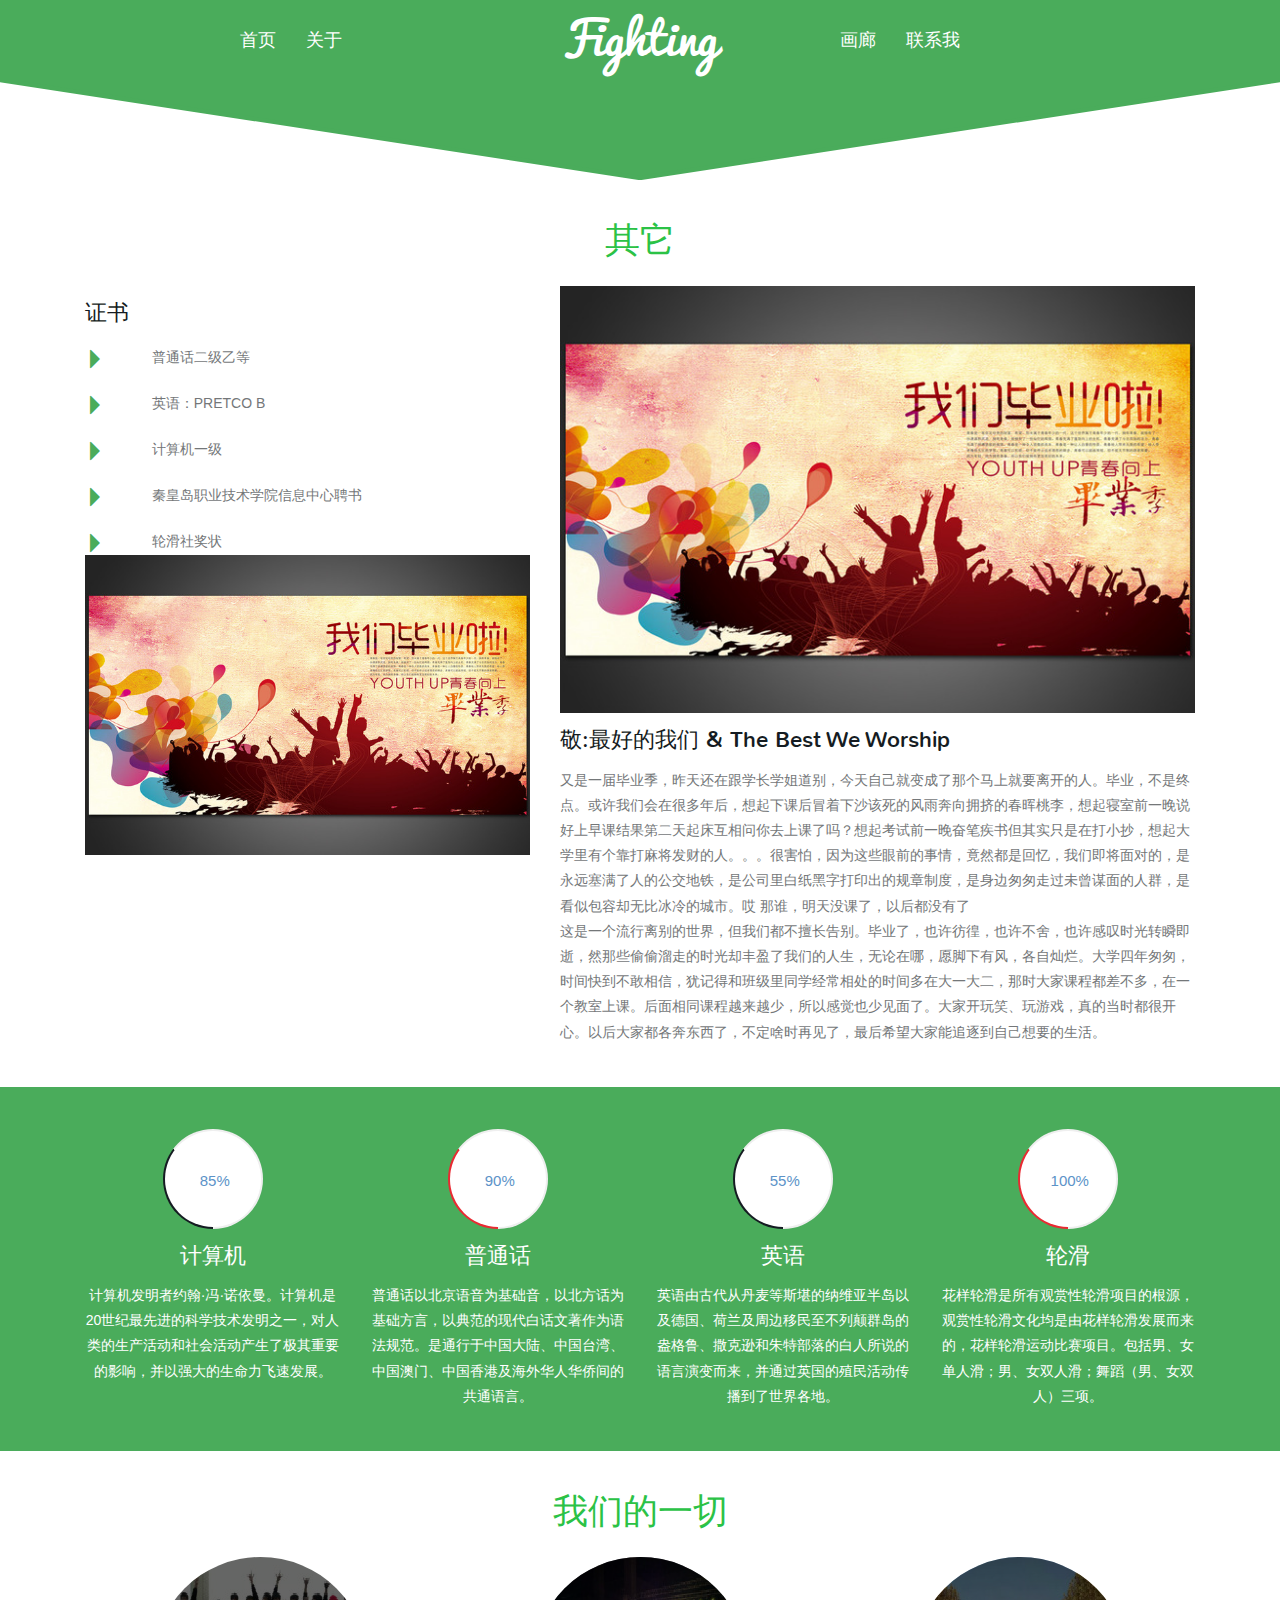
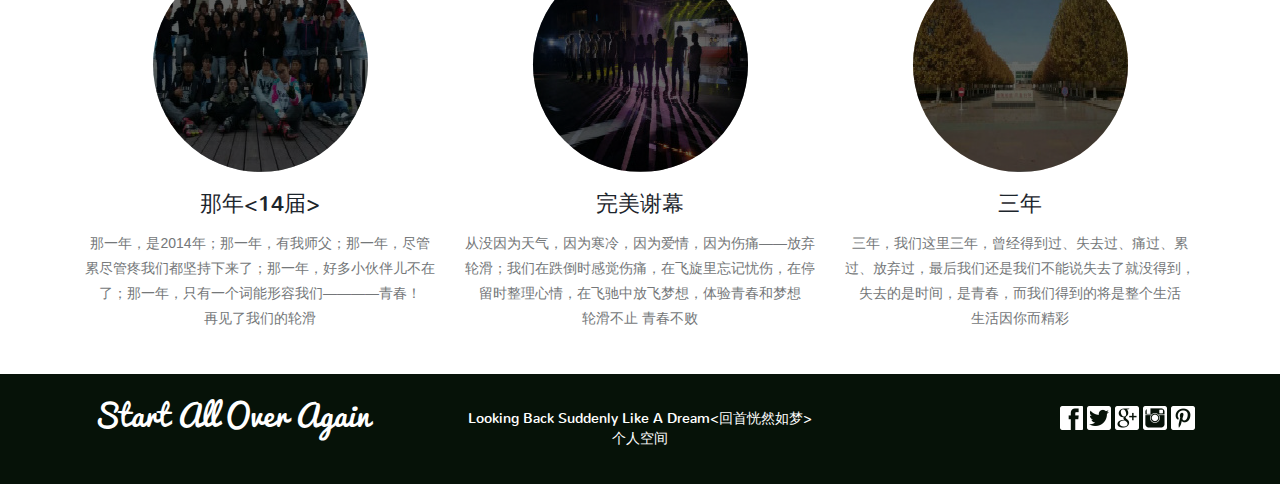
==== about.html @ f015c0ad "hi-here" ====
<doctype html!>
<html>
	<head>
		<title>Start All Over Again</title>
		<meta name="viewport" content="width=device-width, initial-scale=1">
		<meta http-equiv="Content-Type" content="text/html; charset=utf-8" />
		<meta name="keywords" content="Fat Burn Responsive web template, Bootstrap Web Templates, Flat Web Templates, Andriod Compatible web template, Smartphone Compatible web template, free webdesigns for Nokia, Samsung, LG, SonyErricsson, Motorola web design" />
		<script type="application/x-javascript"> addEventListener("load", function() {setTimeout(hideURLbar, 0); }, false); function hideURLbar(){ window.scrollTo(0,1); } </script>
		<meta charset utf="8">
		<!--fonts-->
		
        
		<!--fonts-->
		<!--link css-->
		<link rel="stylesheet" type="text/css" href="css/normalize.css" />
		<link rel="stylesheet" type="text/css" href="css/demo.css" />
		<!--bootstrap-->
			<link href="css/bootstrap.min.css" rel="stylesheet" type="text/css">
		<!--coustom css-->
			<link href="css/style.css" rel="stylesheet" type="text/css"/>
		<!--default-js-->
			<script src="js/jquery-2.1.4.min.js"></script>
		<!--bootstrap-js-->
			<script src="js/bootstrap.min.js"></script>
		<!--script-->
        <script src="js/jquery.circlechart.js"></script>
	</head>
    <body>
     <!--header-->
    <div class="header-nav">
        <section class="color ss-style-bigtriangle nav-top">
            <nav class="navbar navbar-default">
                  <div class="container">
                    <!-- Brand and toggle get grouped for better mobile display -->
                    <div class="navbar-header">
                      <button type="button" class="navbar-toggle collapsed" data-toggle="collapse" data-target="#bs-example-navbar-collapse-1" aria-expanded="false">
                        <span class="sr-only">Toggle navigation</span>
                        <span class="icon-bar"></span>
                        <span class="icon-bar"></span>
                        <span class="icon-bar"></span>
                      </button>
                        <div class="logo displ_stn">
                            <h1><a href="index.html">Fat burn</a></h1>
                        </div>
                    </div>
                    <!-- Collect the nav links, forms, and other content for toggling -->
                    <div class="collapse navbar-collapse" id="bs-example-navbar-collapse-1">
                    <ul class="nav navbar-nav float-nav nav-algn_r">
                        <li><a href="index.html" class="active">首页</a></li>
                        <li><a href="about.html">关于</a></li>
                    </ul>
                    <div class="logo float-nav nav-algn_c">
                       <h1><a href="index.html">Fighting</a></h1>
                    </div>
                    <ul class="nav navbar-nav navbar-right float-nav nav-algn_l">
                          <li><a href="gallery.html">画廊</a></li>
                          <li><a href="contact.html">联系我</a></li>
                    </ul>
                    <div class="clearfix"></div>
                    </div><!-- /.navbar-collapse -->
                    <div class="clearfix"></div>
                  </div><!-- /.container-fluid -->
                </nav>
            </section>
            <svg id="bigTriangleColor" xmlns="http://www.w3.org/2000/svg" version="1.1" width="100%" height="100" viewBox="0 0 100 102" preserveAspectRatio="none">
            <path d="M0 0 L50 100 L100 0 Z" />
            </svg>
        </div>
    <!--header nav-->
    <div class="about">
        <div class="container">
            <h3>其它</h3>
            <div class="about-grids">
                <div class="col-md-5 about-grid1">
                    <h4>证书</h4>
                    <div class="history">
                        <div class="pull-left hist-icon">
                        <span class="glyphicon glyphicon-triangle-right hist-icn" aria-hidden="true"></span>
                        </div>
                        <div class="pull-right hist-text">
                        <P>普通话二级乙等</P>
                        </div>
                        <div class="clearfix"></div>
                    </div>
                    <div class="history">
                        <div class="pull-left hist-icon">
                        <span class="glyphicon glyphicon-triangle-right hist-icn" aria-hidden="true"></span>
                        </div>
                        <div class="pull-right hist-text">
                        <P>英语：PRETCO  B</P>
                        </div>
                        <div class="clearfix"></div>
                    </div>
                    <div class="history">
                        <div class="pull-left hist-icon">
                        <span class="glyphicon glyphicon-triangle-right hist-icn" aria-hidden="true"></span>
                        </div>
                        <div class="pull-right hist-text">
                        <P>计算机一级</P>
                        </div>
                        <div class="clearfix"></div>
                    </div>
                    <div class="history">
                        <div class="pull-left hist-icon">
                        <span class="glyphicon glyphicon-triangle-right hist-icn" aria-hidden="true"></span>
                        </div>
                        <div class="pull-right hist-text">
                        <P>秦皇岛职业技术学院信息中心聘书</P>
                        </div>
                        <div class="clearfix"></div>
                    </div>
                    <div class="history">
                        <div class="pull-left hist-icon">
                        <span class="glyphicon glyphicon-triangle-right hist-icn" aria-hidden="true"></span>
                        </div>
                        <div class="pull-right hist-text">
                        <P>轮滑社奖状</P>
                        </div>
                        <div class="clearfix"></div>
                        
                    </div>
                  <div>
                        <img src="images/123.jpg" class="img-responsive" alt="/"></div>
                </div>

                <div class="col-md-7 about-grid">
                <img src="images/123.jpg" class="img-responsive" alt="/">
                    <h4>敬:最好的我们 & The Best We Worship</h4>
                    <p>又是一届毕业季，昨天还在跟学长学姐道别，今天自己就变成了那个马上就要离开的人。毕业，不是终点。或许我们会在很多年后，想起下课后冒着下沙该死的风雨奔向拥挤的春晖桃李，想起寝室前一晚说好上早课结果第二天起床互相问你去上课了吗？想起考试前一晚奋笔疾书但其实只是在打小抄，想起大学里有个靠打麻将发财的人。。。很害怕，因为这些眼前的事情，竟然都是回忆，我们即将面对的，是永远塞满了人的公交地铁，是公司里白纸黑字打印出的规章制度，是身边匆匆走过未曾谋面的人群，是看似包容却无比冰冷的城市。哎  那谁，明天没课了，以后都没有了</p>
                    <P>这是一个流行离别的世界，但我们都不擅长告别。毕业了，也许彷徨，也许不舍，也许感叹时光转瞬即逝，然那些偷偷溜走的时光却丰盈了我们的人生，无论在哪，愿脚下有风，各自灿烂。大学四年匆匆，时间快到不敢相信，犹记得和班级里同学经常相处的时间多在大一大二，那时大家课程都差不多，在一个教室上课。后面相同课程越来越少，所以感觉也少见面了。大家开玩笑、玩游戏，真的当时都很开心。以后大家都各奔东西了，不定啥时再见了，最后希望大家能追逐到自己想要的生活。</P>
                </div>
                <div class="clearfix"></div>
            </div>
        </div>    
    </div>
        <div class="about-circles">
            <div class="container">
                <div class="circles">
                    <div class="col-md-3 circle 1">
                        <div class="demo-3 re_pstn1" data-percent="85"></div>
                        <h4>计算机</h4>
                    <p>计算机发明者约翰·冯·诺依曼。计算机是20世纪最先进的科学技术发明之一，对人类的生产活动和社会活动产生了极其重要的影响，并以强大的生命力飞速发展。</p>
                    </div>
                    <div class="col-md-3 circle 2">
                        <div class="demo-4 re_pstn1" data-percent="90"></div>
                        <h4>普通话</h4>
                    <p>普通话以北京语音为基础音，以北方话为基础方言，以典范的现代白话文著作为语法规范。是通行于中国大陆、中国台湾、中国澳门、中国香港及海外华人华侨间的共通语言。</p>
                    </div>
                    <div class="col-md-3 circle 3">
                        <div class="demo-2 re_pstn1" data-percent="55"></div>
                        <h4>英语</h4>
                    <p>英语由古代从丹麦等斯堪的纳维亚半岛以及德国、荷兰及周边移民至不列颠群岛的盎格鲁、撒克逊和朱特部落的白人所说的语言演变而来，并通过英国的殖民活动传播到了世界各地。</p>
                    </div>
                    <div class="col-md-3 circle 4">
                        <div class="demo-1 re_pstn1" data-percent="100"></div>
                        <h4>轮滑</h4>
                    <p>花样轮滑是所有观赏性轮滑项目的根源，观赏性轮滑文化均是由花样轮滑发展而来的，花样轮滑运动比赛项目。包括男、女单人滑；男、女双人滑；舞蹈（男、女双人）三项。</p>
                    </div>
                    <div class="clearfix"></div>
                </div>
                    <script>
                    $('.demo-1').percentcircle({
                    animate : true,
                    diameter : 100,
                    guage: 3,
                    coverBg: '#fff',
                    bgColor: '#efefef',
                    fillColor: '#e92a32',
                    percentSize: '15px',
                    percentWeight: 'normal'
                    });
                    $('.demo-2').percentcircle({
                    animate : true,
                    diameter : 100,
                    guage: 3,
                    coverBg: '#fff',
                    bgColor: '#efefef',
                    fillColor: '#151c22',
                    percentSize: '15px',
                    percentWeight: 'normal'
                    });

                    $('.demo-3').percentcircle({
                    animate : true,
                    diameter : 100,
                    guage: 3,
                    coverBg: '#fff',
                    bgColor: '#efefef',
                    fillColor: '#151c22',
                    percentSize: '18px',
                    percentWeight: 'normal'
                    });
                    $('.demo-4').percentcircle({
                    animate : true,
                    diameter : 100,
                    guage: 3,
                    coverBg: '#fff',
                    bgColor: '#efefef',
                    fillColor: '#e92a32',
                    percentSize: '18px',
                    percentWeight: 'normal'
                    });		
                    </script><script type="text/javascript">

                    var _gaq = _gaq || [];
                    _gaq.push(['_setAccount', 'UA-36251023-1']);
                    _gaq.push(['_setDomainName', 'jqueryscript.net']);
                    _gaq.push(['_trackPageview']);

                    (function() {
                    var ga = document.createElement('script'); ga.type = 'text/javascript'; ga.async = true;
                    ga.src = ('https:' == document.location.protocol ? 'https://ssl' : 'http://www') + '.google-analytics.com/ga.js';
                    var s = document.getElementsByTagName('script')[0]; s.parentNode.insertBefore(ga, s);
                    })();
                    </script>
            </div>
        </div>
        <div class="ourteam">
            <div class="container">
                <h3>我们的一切</h3>
                <div class="team-grids">
                <div class="col-md-4 team-grid">
                    <div class="item pic1"></div>
                    <div class="team-text">
                    <h4>那年<14届></h4>
                    <p>那一年，是2014年；那一年，有我师父；那一年，尽管累尽管疼我们都坚持下来了；那一年，好多小伙伴儿不在了；那一年，只有一个词能形容我们————青春！<br>再见了我们的轮滑</p>
                    </div>
                </div>
                <div class="col-md-4 team-grid">
                    <div class="item pic2"></div>
                    <div class="team-text">
                    <h4>完美谢幕</h4>
                    <p>从没因为天气，因为寒冷，因为爱情，因为伤痛——放弃轮滑；我们在跌倒时感觉伤痛，在飞旋里忘记忧伤，在停留时整理心情，在飞驰中放飞梦想，体验青春和梦想<br> 轮滑不止  青春不败</p>
                    </div>
                </div>
                <div class="col-md-4 team-grid">
                    <div class="item pic3"></div>
                    <div class="team-text">
                    <h4>三年</h4>
                    <p>三年，我们这里三年，曾经得到过、失去过、痛过、累过、放弃过，最后我们还是我们不能说失去了就没得到，失去的是时间，是青春，而我们得到的将是整个生活<br>生活因你而精彩</p>
                    </div>
                </div>
                <div class="clearfix"></div>
            </div>
        </div>
    </div>
    <!--footer-->
        <div class="footer">
            <div class="container">
                <div class="col-md-4 ft logo">
                    <div class="logo fot">
                       <h1><a href="index.html" class="ft-log">Start All Over Again</a></h1>
                    </div>
                </div>
                <div class="col-md-4 ft cpyrt">
                    <p>Looking Back Suddenly Like A Dream<回首恍然如梦><a target="_blank" href="http://user.qzone.qq.com/760221895/infocenter?via=toolbar">个人空间</a></p>
                </div>
               
                <div class="col-md-4 ft soc">
                    <ul class="social">
                       <li><a href="https://www.uc123.com/" class="face"></a></li> 
                        <li><a href="http:
                        //www.sina.com.cn/" class="twit"></a></li>
                        <li><a href="https://www.baidu.com/" class="gplus"></a></li>
                        <li><a href="http://www.sohu.com/" class="inst"></a></li>
                        <li><a href="http://www.ifeng.com/" class="pint"></a></li> 
                    </ul>
                </div>
                <div class="clearfix"></div>
            </div>
        </div>
    </body>
</html>
---- css/style.css ----
h4, h5, h6,
h1, h2, h3 {margin: 0;}
ul, ol, li{margin: 0; padding: 0;}
p {margin: 0;padding: 0;}
body{
	margin:0;
	padding:0;
}
/*--fonts--*/
@font-face{
	font-family: 'Nunito';
	src:url(../fonts/Nunito/Nunito-Regular.ttf) format('truetype');
}
@font-face{
	font-family: 'Pacifico';
	src:url(../fonts/Pacifico/Pacifico.ttf) format('truetype');
}
/*--nav--set--*/
.float-nav{
    float: left;
    width: 33.333%;
    margin:0 auto;
}
.nav-algn_r{
    padding-left: 140px;
}
.nav-algn_c{
    text-align: center;
}
.navbar-default {
    background-color: #4AAC5B;
    border: none !important;
    border-radius: 0 !important;
    margin: 0;
}
.navbar-default .navbar-nav>li>a {
    color: #fff;
    font-family: 'Nunito';
    font-size: 18px;
    font-weight: 400;
    padding: 30px 15px;
}
.navbar-default .navbar-nav>li>a:hover{
    color: #061208;
    transition: 0.6s all;
}
.logo.displ_stn{
    display: none;
}
.logo {
    padding: 12px;
}
.logo h1 a{
    font-family: 'Pacifico', cursive;
    font-size: 45px;
    font-weight: 400;
    color: #fff;
}
.logo h1 a:hover {
    text-decoration: none;
}
/* General styles and layout */
body {
	margin:0;
    padding: 0;
}
section {
    position: relative;
    padding: 0;
    text-align: center;
}
section h2 {
	margin: 0;
	padding: 0;
	font-size: 2.8em;
	font-weight: 400;
}
section p {
	color: rgba(0,0,0,.3);
	font-size: 1.3em;
	line-height: 1.5;
}
/* Big Triangle */
svg#bigTriangleColor {
	pointer-events: none;
}

#bigTriangleColor path {
	fill: #4AAC5B;
	stroke: #4AAC5B;
	stroke-width: 2;
}
/* big triangle ends here */
.header-top{
    background: url(../images/index.jpg)0px 83px;
    background-size: cover;
    min-height: 730px;
}
.head-top-text {
    padding-top: 16em;

}
.head-top-text h2{
    font-family: 'Nunito';
    font-weight: 400;
    font-size: 35px;
    color: #2BC246;
    margin-bottom: 15px;
}
.head-top-text p{
    font-weight: 100;
    font-size: 18px;
    color: red;
    margin-bottom: 15px;
    line-height: 1.8em;
}
a.hd-more {
    background-color: #151C22;
    border: none !important;
    border-radius: 0 !important;
    color: #fff;
    text-transform: capitalize;
    font-family: 'Nunito';
    font-weight: 300;
    width: 10%;
}
a.hd-more:hover,a.hd-more:focus {
    background-color: #2BC246;
    color: #fff;
    transition: 0.5s all;
}
.our-trainers{
    padding: 3em 0;
    text-align: center;
}
.our-trainers h3{
    font-family: 'Nunito';
    font-weight: 700;
    font-size: 35px;
    color: #2BC246;
    margin-bottom: 25px;
    text-transform: capitalize;
}
.copyrights{
	text-indent:-9999px;
	height:0;
	line-height:0;
	font-size:0;
	overflow:hidden;
}
/*--imge-ffeccts--*/
.ch-item {
	width: 100%;
	height: 100%;
	border-radius: 50%;
	position: relative;
	cursor: default;
	box-shadow: 
		inset 0 0 0 16px rgba(21, 28, 34, 0.31), 0 1px 2px rgba(0,0,0,0.1);
		
	-webkit-transition: all 0.4s ease-in-out;
	-moz-transition: all 0.4s ease-in-out;
	-o-transition: all 0.4s ease-in-out;
	-ms-transition: all 0.4s ease-in-out;
	transition: all 0.4s ease-in-out;
    margin-bottom: 20px;
}

.ch-img-1 { 
    background-image: url(../images/s1.jpg);
  
    width: 220px;
    height: 220px;
    display: inline-block;
}

.ch-img-2 { 
	background-image: url(../images/s2.jpg);
    
    width: 220px;
    height: 220px;
    display: inline-block;
}

.ch-img-3 { 
	background-image: url(../images/s3.jpg);
    
    width: 220px;
    height: 220px;
    display: inline-block;
}

.ch-info {
	position: absolute;
	background: rgba(43, 194, 70, 0.53);
	width: inherit;

	height: inherit;
	border-radius: 50%;
	opacity: 0;
	
	-webkit-transition: all 0.4s ease-in-out;
	-moz-transition: all 0.4s ease-in-out;
	-o-transition: all 0.4s ease-in-out;
	-ms-transition: all 0.4s ease-in-out;
	transition: all 0.4s ease-in-out;
	
	-webkit-transform: scale(0);
	-moz-transform: scale(0);
	-o-transform: scale(0);
	-ms-transform: scale(0);
	transform: scale(0);
	
	-webkit-backface-visibility: hidden;
}
.ch-info h3 {
	color: #fff;
	text-transform: uppercase;
	letter-spacing: 2px;
	font-size: 22px;
	margin: 0 30px;
	padding: 45px 0 0 0;
	height: 140px;
	font-family: 'Open Sans', Arial, sans-serif;
	text-shadow: 
		0 0 1px #fff, 
		0 1px 2px rgba(0,0,0,0.3);
}
.ch-info p {
	color: #666;
	padding: 10px 5px;
background-color:#111;
	font-style: italic;
	margin: 0 30px;
	font-size: 12px;
	border-top: 1px solid rgba(255,255,255,0.5);
	opacity: 0;
	-webkit-transition: all 1s ease-in-out 0.4s;
	-moz-transition: all 1s ease-in-out 0.4s;
	-o-transition: all 1s ease-in-out 0.4s;
	-ms-transition: all 1s ease-in-out 0.4s;
	transition: all 1s ease-in-out 0.4s;
}
.ch-item:hover {
	box-shadow: 
		inset 0 0 0 1px rgba(255,255,255,0.1),
		0 1px 2px rgba(0,0,0,0.1);

}
.ch-item:hover .ch-info {
	-webkit-transform: scale(1);
	-moz-transform: scale(1);
	-o-transform: scale(1);
	-ms-transform: scale(1);
	transform: scale(1);
	opacity: 1;

}

.ch-item:hover .ch-info p {
	opacity: 1;
}
/*--img-effects-ends--*/
.trainer-grid-text h4 {
    font-family: 'Nunito';
    font-weight: 400;
    font-size: 22px;
    color: yellow;
    margin-bottom: 15px;
    text-transform: capitalize;
}
.trainer-grid-text p{
    font-weight: 100;
    font-size: 15px;
    color: blue;
     
    line-height: 1.8em;
    font-family: sans-serif;
}
/*--stats and info--*/
.stats-tabs {
    padding: 3em 0;
    background-color: rgba(39, 157, 60, 0.83);
    text-align: center;
}
.stats-tabs h3{
    font-family: 'Nunito';
    font-weight: 700;
    font-size: 35px;
    color: #fff;
    margin-bottom: 25px;
    text-transform: capitalize;
}
.stats h4 {
    font-family: 'Nunito';
    font-weight: 400;
    font-size: 22px;
    color: #fff;
    margin-bottom: 20px;
    text-transform: capitalize;
    text-align: left;
}
.border-text h5 {
    margin-bottom: 20px;
    color: #fff;
    text-align: left;
    font-family: sans-serif;
    font-size: 15px;
    font-weight: 100;
}
.progress.mr{
    margin-bottom: 8px !important;
}
.nav2>li.active>a, .nav2>li.active>a:focus, .nav2>li.active>a:hover {
    background-color: #fff;
    color: #303E4B !important;
}
.nav2>li a {
    font-family: 'Nunito';
    font-weight: 400;
    font-size: 20px;
    color: #fff;
    text-transform: capitalize;
    text-align: left;
    border: 0 !important;
    border-radius: 2px;
    padding: 5px 7px;
}
.nav2>li a:hover {
    border-color: none !important;
    background: #fff;
    color: #303E4B;
}
div.re-pad2 {
    background-color: #fff;
    padding: 35px 20px;
}
.re-xt {
    text-align: left;
}
.re-xt h4{
    font-family: 'Nunito';
    font-weight: 400;
    font-size: 18px;
    color: #2bc246;
    text-transform: capitalize;
    margin-bottom: 15px;
}
.re-xt p{
    font-weight: 100;
    font-size: 15px;
    color: #747779;

    font-family: sans-serif;
    line-height: 1.8em;
}
/*--nutrition--*/
.nutrition {
    padding: 3em 0;
    text-align: center;
}
.nutrition h3{
    font-family: 'Nunito';
    font-weight: 700;
    font-size: 35px;
    color: #2BC246;
    margin-bottom: 25px;
    text-transform: capitalize;
}
.nutrn-text {
    width: 90%;
}
.nutrn-icn{
    width: 10%;
}
.nutrn-grid {
    border: 2px solid #4AAC5B;
    padding: 12px !important;
    margin: 0px 9px 0px;
    float: left;
    width: 31.333% !important;
    text-align: left;
}
.nutrn-text h4 {
    font-family: 'Nunito';
    font-weight: 400;
    font-size: 22px;
    color: #151c22;
    margin-bottom: 15px;
    text-transform: capitalize;
}
.nutrn-text p{
    font-weight: 100;
    font-size: 15px;
    color: #747779;
    line-height: 1.8em;
    font-family: sans-serif;
}
.nutrn-icn {
    text-align: center;
    padding: 2em 0;
}
.nutrn-icon {
    font-size: 35px;
    color: #4AAC5B;
}
/*--footer--*/
.footer{
    background: #061208;
    padding: 0em 0;
}
a.ft-log,a.ft-log:hover {
    font-size: 30px !important;
    text-decoration: none !important;
}
.cpyrt{
    text-align: center;
}
.cpyrt p {
    color: #fff;
    font-family: 'Nunito';
    font-weight: 100;
    font-size: 16px;
}
.cpyrt p,.cpyrt p a{
    color: #fff;
    font-family: 'Nunito';
    font-weight: 300;
    font-size: 14px;
    padding: 35px 0px;
}
.cpyrt p a:hover{
    color: #2bc246;
    text-decoration: none;
}
ul.social{
    list-style-type: none;
    margin: 0;
    padding: 32px 0px 0px;
    text-align: right;
}
ul.social li{
    margin: 0;
    padding: 0;
    display: inline;
}
ul.social li a{
    background: url(../images/soc.png);
    width: 24px;
    height: 24px;
    display: inline-block;
}
ul.social li a.face{
    background-position: 0px 0px;
}
ul.social li a.face:hover{
    background-position: 0px 24px;
}
ul.social li a.twit{
    background-position: -26px 0px;
}
ul.social li a.twit:hover{
    background-position: -26px 24px;
}
ul.social li a.gplus{
    background-position: -51px 0px;
}
ul.social li a.gplus:hover{
    background-position: -51px 24px;
}
ul.social li a.inst{
    background-position: -76px 0px;
}
ul.social li a.inst:hover{
    background-position: -76px 24px;
}
ul.social li a.pint{
    background-position: -101px 0px;
}
ul.social li a.pint:hover{
    background-position: -101px 24px;
}
/*--about--*/
.about{
    text-align: center;
    padding: 3em 0em;
}
.about h3 {
    font-family: 'Nunito';
    font-weight: 700;
    font-size: 35px;
    color: #2BC246;
    margin-bottom: 25px;
    text-transform: capitalize;
}
.about-grid,.about-grid1{
    text-align: left;
}
.about-grid h4,.about-grid1 h4 {
    font-family: 'Nunito';
    font-weight: 400;
    font-size: 22px;
    color: #151c22;
    margin: 15px 0px;
    text-transform: capitalize;
}
.about-grid1 h4 {
    margin-bottom: 0 !important;
}
.about-grid p,.about-grid1 p{
    font-weight: 100;
    font-size: 14px;
    color: #747779;
    line-height: 1.8em;
    font-family: sans-serif;
    text-transform: capitalize;
}
.hist-text {
    width: 85%;
}
.hist-icon {
    width: 15%;
}
.history {
    margin-top: 20px;
}
.hist-icn {
    font-size: 20px;
    padding: 3px 0;
    color: #4AAC5B;
}
/*--circes--*/
.about-circles {
    padding: 3em 0;
    background-color: #4AAC5B;
    text-align: center;
}
.re_pstn1 {
    width: 39%;
    text-align: center;
    margin: 0 auto;
}
.circle h4 {
    font-family: 'Nunito';
    font-weight: 400;
    font-size: 22px;
    color: #fff;
    margin: 15px 0px;
    text-transform: capitalize;
}
.circle p{
    font-weight: 100;
    font-size: 14px;
    color: #fff;
    line-height: 1.8em;
    font-family: sans-serif;
    text-transform: capitalize;
}
.ourteam {
    padding: 3em 0;
    text-align: center;
}
.ourteam h3{
    font-family: 'Nunito';
    font-weight: 700;
    font-size: 35px;
    color: #2BC246;
    margin-bottom: 25px;
    text-transform: capitalize;
}
/*--image effects--*/
.item{
	float: none;
	width: 215px;
	height: 215px;
	margin: 0 auto;
	margin-bottom: 20px;
	background-size: cover;
	background: #1c252c;
	border-radius: 50%;
	cursor: pointer;
	box-shadow: inset 0 0 1px 230px rgba(0,0,0,0.6), inset 0 0 0 0px #1c252c;
	transition: all 0.5s ease-in;
	transition: box-shadow 400ms ease-in-out;
	/* Safari/Chrome, other WebKit */
	-webkit-border-radius: 50%;
	-webkit-box-shadow: inset 0 0 1px 230px rgba(0,0,0,0.6), inset 0 0 0 0px #1c252c;
	-webkit-transition: box-shadow 400ms ease-in-out;
 /* Firefox, other Gecko */
	-moz-border-radius: 50%;
	-moz-box-shadow: inset 0 0 1px 230px rgba(0,0,0,0.6), inset 0 0 0 0px #1c252c;
	-moz-transition: box-shadow 400ms ease-in-out;
	 /* Opera/IE 8+ */
	-o-transition: box-shadow 400ms ease-in-out;
	-ms-transition: box-shadow 400ms ease-in-out;

}
.item:hover  {
    opacity: 1;
    -webkit-transition: all 0.5s ease-in;
    -moz-transition: all 0.5s ease-in;
    -o-transition: all 0.5s ease-in;
    transition: all 0.5s ease-in;
    box-shadow: inset 0 0 0 0 rgba(0,0,0,0.6), inset 0 0 0 0px #1c252c, 0 0 10px rgba(0,0,0,0.3);
}
.pic1{
	background: url('../images/p11.jpg') no-repeat;
}
.pic2{
	background: url('../images/p22.jpg') no-repeat;
}
.pic3{
	background: url('../images/p33.jpg') no-repeat;
}
.team-grid{
    text-align: center;
}
.team-text h4{
    font-family: 'Nunito';
    font-weight: 400;
    font-size: 22px;
    color: #1c252c;
    margin: 15px 0px;
    text-transform: capitalize; 
}
.team-text p{
    font-weight: 100;
    font-size: 14px;
    color: #747779;
    line-height: 1.8em;
    font-family: sans-serif;
    text-transform: capitalize;
}
/*--galery--*/
.gallery {
    padding: 3em 0 4em;
    text-align: center;
}
.gallery h3{
    font-family: 'Nunito';
    font-weight: 700;
    font-size: 35px;
    color: #2BC246;
    margin-bottom: 9px !important;
    text-transform: capitalize;font-family: 'Nunito';
    font-weight: 700;
    font-size: 35px;
    color: #2BC246;
    margin-bottom: 25px;
    text-transform: capitalize;
}
.work-grid{
    position: relative;
    padding: 0 !important;
    margin: 11px 0px 0px 11px;
    width: 32.333333%;
}
.work-grid img.img-responsive{
    width: 100%;
}
.rotate{
    background: rgba(74, 172, 91, 0.72);
    position: absolute;
    top: 0%;
    width: 100%;
    padding: 114px 0;
    text-align: center;
    display: none;
}
.gl-icn {
    font-size: 35px;
    color: #fff;
}
.gl-icn:hover{
    transform: rotateY(360deg);
    -webkit-transform: rotateY(360deg);
    -moz-transform: rotateY(360deg);
    -o-transform: rotateY(360deg);
    -webkit-transition: 0.8s;
    -moz-transition: 0.8s;
    -o-transition: 0.8s;
    transition: 0.8s;
}
.work-grid:hover .rotate{
    display: block;
}
.nivo-lightbox-image img {
    margin-top: 120px;
}
.nivo-lightbox-theme-default .nivo-lightbox-image img {
    background: transparent !importatn;
    -webkit-box-shadow: 0 !important;
    -moz-box-shadow: 0 !important;
    box-shadow: 0 !important;
    border: 0 !important;
}
/*--contact--*/
.contact{
    padding: 3em 0em 4em;
    text-align: center;
}
.contact h3{
    font-family: 'Nunito';
    font-weight: 700;
    font-size: 35px;
    color: #2BC246;
    margin-bottom: 25px;
    text-transform: capitalize;
}
.map iframe{
    width: 100%;
    height: 300px;
    margin-bottom: 20px;
    border: none;
}
input.textbox{
    border: none;
    border:2px solid #4aac5b;
    margin-top: 20px;
    width: 100%;
    padding: 15px;
    outline: none;
    font-weight: 100;
    font-family: sans-serif;
    color: #747779;
}
div textarea{  
   border: none;
    border:2px solid #4aac5b;
    margin-top: 20px;
    width: 100%;
    padding: 15px;
    font-weight: 100;
    font-family: sans-serif;
    color: #747779;
    resize: none;
    height: 200px;
    outline: none;
}
.cont-btn {
    background-color: #4AAC5B !important;
    border: none;
    border-radius: 0 !important;
    margin-top: 20px;
    color: #fff !important;
    outline: none !important;
    width: 15%;
}
.cont-btn:hover{
    background: #2bc246 !important;
    transition: 0.5s all;
}
.our-trainers h3,.stats-tabs h3,.nutrition h3,.about h3,.ourteam h3,.gallery h3,.contact h3{
    font-weight: 400;
}
/*--responsive-starts-here--*/
@media screen and (max-width:1024px){
    .nav-algn_r {
        padding-left: 140px;
    }
    .head-top-text h2 {
        font-weight: 400;
        font-size: 30px;
    }
    .nutrn-grid {
        margin: 0px 9px 0px;
    }
    .work-grid {
        width: 31.333333%;
    }
    .rotate {
        padding: 87.5px 0;
    }

    
}
@media screen and (max-width:768px){
    .header-top {
        background: url(../images/index.jpg)0px 82px;
        background-size: cover;
        min-height: 500px;
    }
    .nav-algn_r {
        padding-left: 67px;
    }
    .ft {
        padding: 0 !important;
        width: 33.333%;
        float: left;
    }
    .ft.logo{
        margin-top: 5px;
    }
    .trainer-grid-text {
        width: 33.3333%;
        float: left;
    }
    .tabs {
        margin-top: 20px;
    }
    .nutrn-grid {
        margin: 0px 7px 0px;
        padding-right: 31px !important;
    }
    .head-top-text {
        padding-top: 6em;
    }
    .head-top-text p {
        font-size: 17px;
    }
    .hist-icon {
        padding-left: 50px;
    }
    .about-grid1 {
        margin-bottom: 35px;
    }
    .about-grid{
       text-align: center; 
    }
    .about-grid img.img-responsive {
        margin: 0px 95px !important;
    }
    .circle {
        width: 25%;
        float: left;
    }
    .re_pstn1 {
        width: 67%;
    }
    .team-grid {
        width: 33.333%;
        float: left;
    }
    .work-grid {
        width: 31.333333%;
        float: left;    
    }
    .rotate {
        padding: 63px 0;
    }
}
@media screen and (max-width:640px){
    .nav-algn_c {
        text-align: center;
        display: none;
        width: 0%;
    }
    .float-nav {
        float: none !important;
        width: 100%;
        margin: 0 auto;
    }
    .nav-algn_r {
        padding-left: 0px;
    }
    .header-top {
        background: url(../images/index.jpg)0px 64px;
        background-size: cover;
        min-height: 415px;
        position: relative;
    }
    .header-nav {
        position: absolute;
        right: 0%;
        width: 100%;
        z-index: 9;
    }
    .navbar-default .navbar-nav>li>a {
        padding: 15px 15px;
    }
    .logo.displ_stn{
        display: block;
        text-align: left;
    }
    .logo.displ_stn h1 a{
        font-size: 35px;
    }
    .head-top-text {
        padding-top: 12em;
    }
    .navbar-default .navbar-toggle {
        border: none !important;
    }
    .navbar-default .navbar-toggle .icon-bar {
        background-color: #FFFDFD;
    }
    .navbar-default .navbar-toggle:focus, .navbar-default .navbar-toggle:hover {
        background-color: rgba(221, 221, 221, 0);
    }
    .our-trainers h3, .stats-tabs h3, .nutrition h3, .about h3, .ourteam h3, .gallery h3, .contact h3, .head-top-text h2 {
        font-size: 30px;
    }
    .trainer-grid-text {
        width: 100%;
        float: none;
    }
    .head-top-text p {
        font-size: 15px;
    }
    .trainer-grid-text:nth-child(2),.trainer-grid-text:nth-child(3) {
        margin-top: 20px;
    }
    .tabs {
        margin-top: 35px;
    }
    .nutrn-grid {
        margin: 0px 9px 0px;
        padding-right: 15px !important;
        width: 47% !important;
    }
    .nutrn-grid:nth-child(3) {
        margin: 22px 160px;
    }
    .about {
        padding: 12em 0em 3em;
    }
    .about-grid img.img-responsive {
        margin: 0px 31px !important;
    }
    .team-grid {
        width: 49%;
        float: left;
    }
    .team-grid:nth-child(3){
        margin: 0 148px;
        margin-top: 20px;
    }
    .gl-icn {
        font-size: 25px;
        color: #fff;
    }
    .rotate {
        padding: 54px 0;
    }
    .gallery {
        padding: 12em 0 4em;
        text-align: center;
    }
    .contact {
        padding: 12em 0em 4em;
    }
}
@media screen and (max-width:480px){
    .header-top {
        min-height: 344px;
    }
    .head-top-text {
        padding-top: 12em;
    }
    .head-top-text h2 {
        font-size: 25px;
    }
    .head-top-text p {
        font-size: 12px;
    }
    a.hd-more {
        width: 14%;
        font-size: 12px;
    }
    .trainer-grid-text h4 {
        font-size: 20px;
    }
    .trainer-grid-text p {
        font-weight: 100;
        font-size: 14px;
    }
    .nutrn-grid {
        width: 46% !important;
        padding-right: 25px !important; 
    }
    .nutrn-grid:nth-child(3) {
        margin: 22px 130px;
    }
    .hist-icon {
        padding-left: 23px;
    }
    .about-grid img.img-responsive {
        margin: 0px 0px !important;
    }
    .circle {
        width: 50%;
        float: left;
    }
    .re_pstn1 {
        width: 53%;
    }
    .circle:nth-child(3), .circle:nth-child(4){
        margin-top: 20px;
    }
    .item {
        width: 185px;
        height: 185px;
    }
    .team-grid:nth-child(3) {
        margin: 0 107px;
    }
    .about-grid1 {
        padding: 0;
    }
    .work-grid {
        width: 47%;
        float: left;
    }
    .rotate {
        padding: 60px 0;
    }
    .work-grid:nth-child(15) {
        display: none;
    }
    .contact {
        padding: 12em 0em 2em;
    }
}
@media screen and (max-width:414px){
    .logo.displ_stn h1 a {
        font-size: 26px;
    }
    .navbar-default .navbar-nav>li>a {
        font-size: 14px;
    }
    svg#bigTriangleColor {
        height: 35px;
    }
    .header-top {
        min-height: 316px;
    }
    .head-top-text {
        padding-top: 7em;
    }
    .header-top {
        min-height: 253px;
        background: url(../images/index.jpg)0px 52px;
        background-size: cover;
    }
    .head-top-text h2 {
        font-size: 22px !important;
    }
    a.hd-more {
        width: 16%;
        font-size: 12px;
    }
    .head-top-text p,{
        font-size: 12px;
        margin-bottom: 6px;
    }
    .head-top-text h2 {
         margin-bottom: 6px;
    }
    .our-trainers h3, .stats-tabs h3, .nutrition h3, .about h3, .ourteam h3, .gallery h3, .contact h3, .head-top-text h2 {
        font-size: 25px;
    }
    .trainer-grid-text h4,.stats h4,.nav2>li a,.nutrn-text h4 {
        font-size: 19px;
    }
    .re-xt h4{
        margin-top: 20px;
    }
    .nutrn-grid {
        width: 100% !important;
        padding-right: 12px !important;
        margin: 0 !important;
        float: none;
    }
    .nutrn-grid:nth-child(2),.nutrn-grid:nth-child(3){
        margin-top: 20px !important;
    }
    .ft {
        padding: 0 !important;
        width: 50%;
        float: left;
    }
    .nutrn-text p{
    font-size: 14px;
    }
    .ft {
        padding: 0 !important;
        width: 100%;
        float: none;
        text-align: center;
    }
    ul.social {
        list-style-type: none;
        margin: 0;
        padding: 32px 0px 0px;
        text-align: center;
    }
    .logo {
        padding: 12px;
    }
    .cpyrt p, .cpyrt p a,ul.social{
        padding: 0;
    }
    .cpyrt p{
        padding: 10px 0;
    }
    .footer {
        background: #061208;
        padding: 0em 0 1em;
    }
    .about{
        padding: 7em 0em 3em;
    }
    .re_pstn1 {
        width: 70%;
    }
    .item {
        width: 153px;
        height: 153px;
    }
    .pic1 {
        background: url('../images/ab3.jpg')-34px -2px;
    }
    .pic2 {
        background: url('../images/ab4.jpg') -34px -2px;
    }
    .team-grid:nth-child(3) {
        margin: 25px 86px;
    }
    .work-grid {
        width: 100%;
        float: none;
    }
    .rotate {
        padding: 113px 0;
    }
    .gallery {
        padding: 7em 0 3em;
        text-align: center;
    }
    .work-grid:nth-child(15) {
        display: block;
    }
    .contact {
        padding: 7em 0em 2em;
    }
    .ch-info h3 {
        font-size: 22px !important;
    }

}
@media screen and (max-width:320px){
    .cont-btn {
        width: 23%;
    }
    a.hd-more {
        width: 20%;
    }
    .head-top-text h2 {
        margin-bottom: 2px !important;
    }
    .head-top-text p {
        margin-bottom: 3px;
        line-height: 1.6em;
    }
    .trainer-grid-text p,.border-text h5, .re-xt p,.nutrn-text p,.about-grid p, .about-grid1 p {
        font-size: 13px;
    }
    .about-grid h4, .about-grid1 h4,.circle h4 {
        font-size: 19px;
    }
    .re_pstn1 {
        width: 41%;
    }
    .logo.fot {
        padding-bottom: 0;
    }
    .team-grid {
        width: 100%;
        float: none;
    }
    .circle {
        width: 100%;
        float: left;
    }
    .team-grid:nth-child(2) {
        margin: 20px 0px;
    }
    .team-grid:nth-child(3) {
        margin:0px;
    }
    .rotate {
        padding: 85px 0;
    }
    div.re-pad2 {
        background-color: #fff;
        padding: 20px 5px;
    }
    .nutrn-grid {
        width: 89% !important;
        margin: 0 5%!important;
        float: none;
    }
    .circle:nth-child(2){
        margin-top: 20px;
    }
}
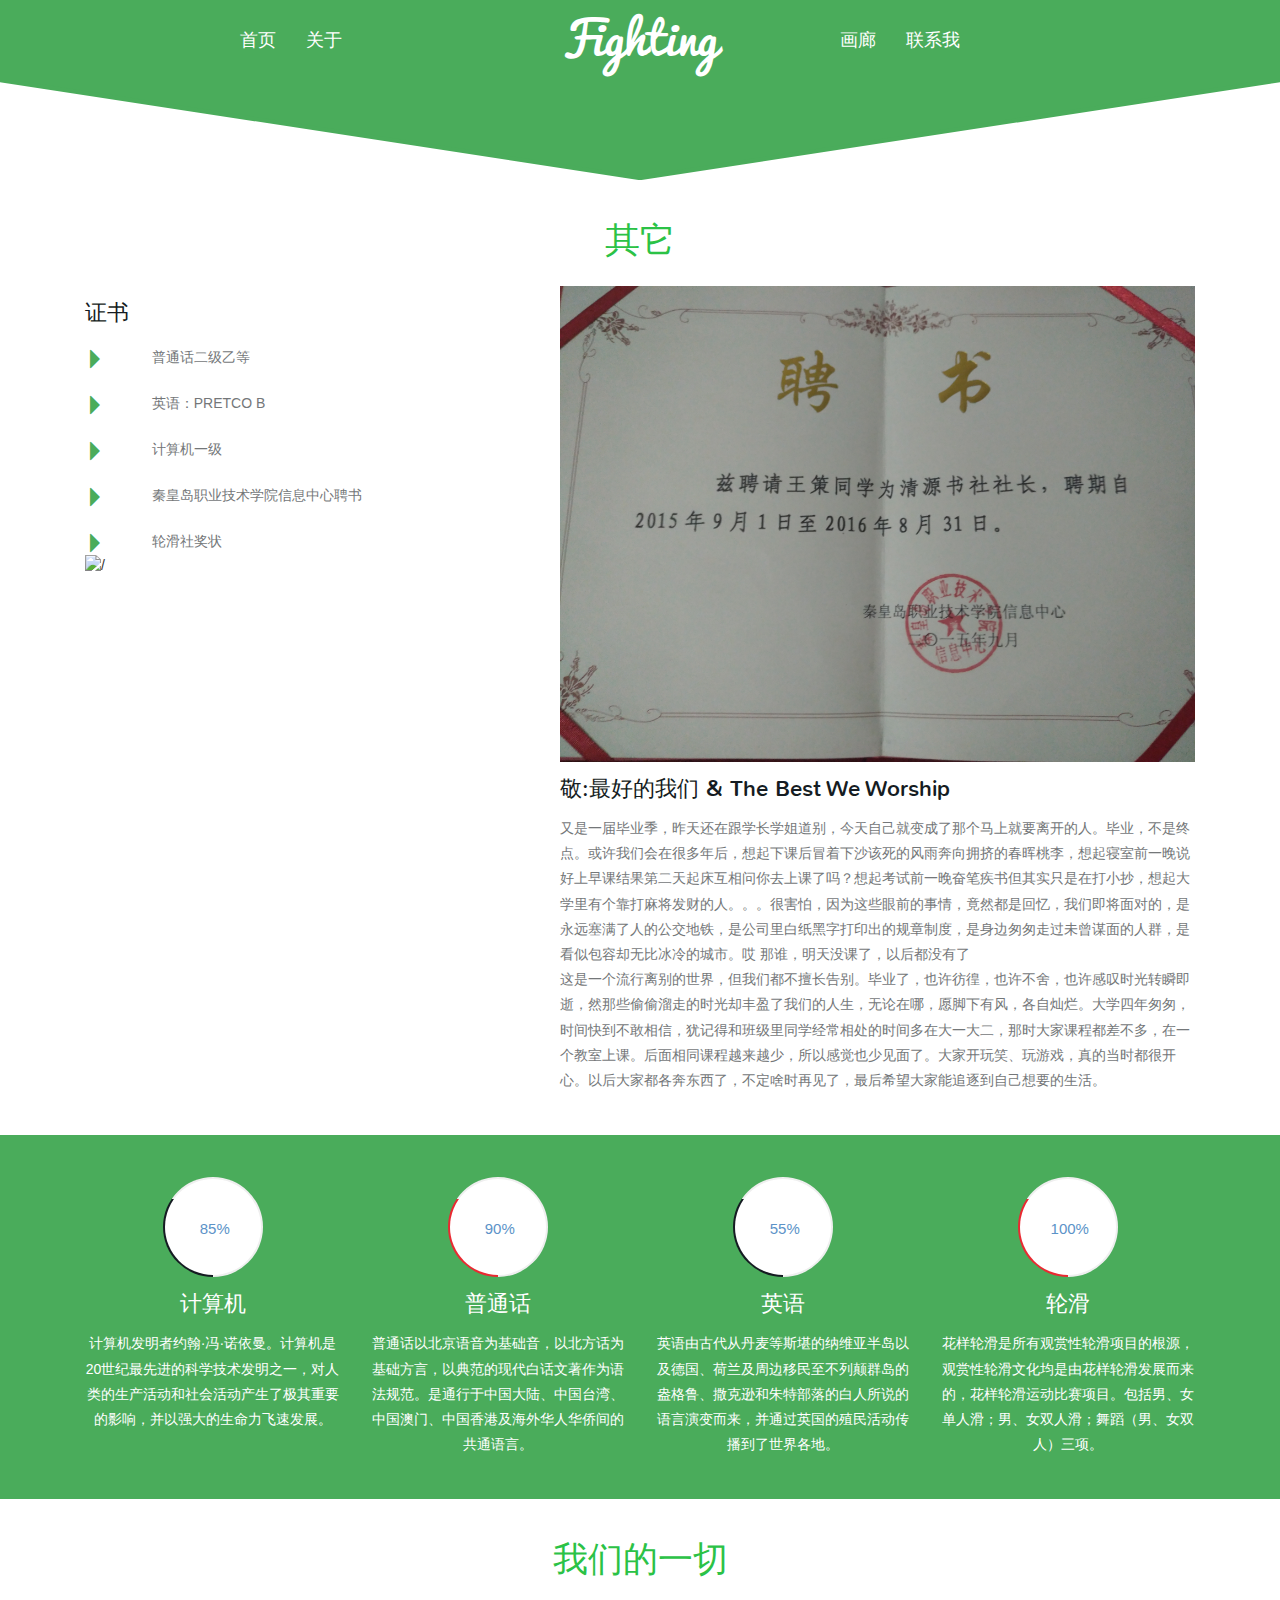
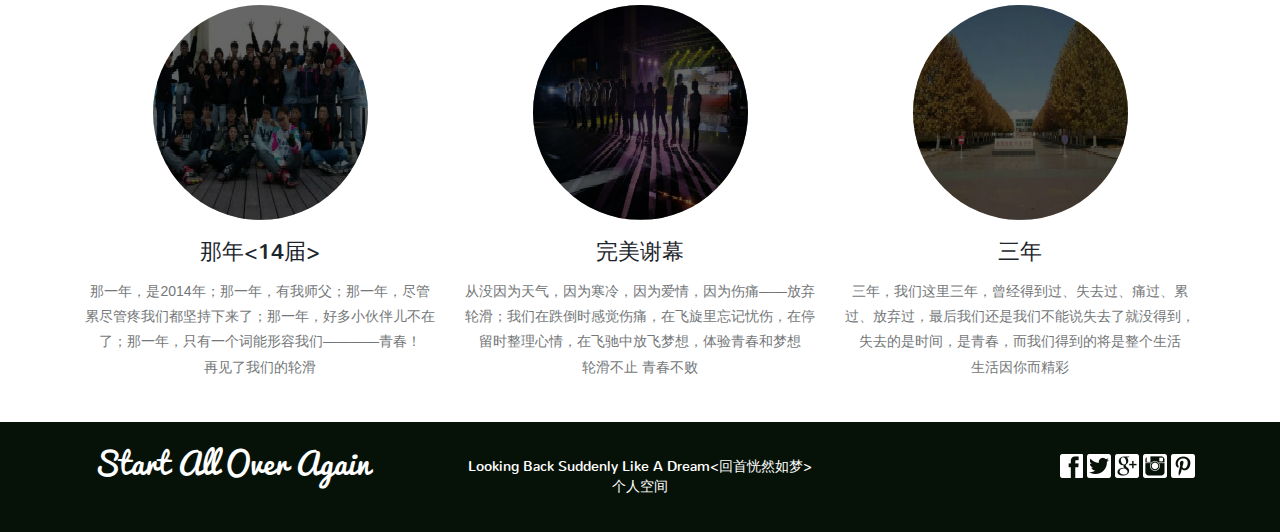
==== commit 8862de60: "update" ====
--- a/about.html
+++ b/about.html
@@ -120,11 +120,11 @@
                         
                     </div>
                   <div>
-                        <img src="images/123.jpg" class="img-responsive" alt="/"></div>
+                        <img src="images/1.11.jpg" class="img-responsive" alt="/"></div>
                 </div>
 
                 <div class="col-md-7 about-grid">
-                <img src="images/123.jpg" class="img-responsive" alt="/">
+                <img src="images/1.22.jpg" class="img-responsive" alt="/">
                     <h4>敬:最好的我们 & The Best We Worship</h4>
                     <p>又是一届毕业季，昨天还在跟学长学姐道别，今天自己就变成了那个马上就要离开的人。毕业，不是终点。或许我们会在很多年后，想起下课后冒着下沙该死的风雨奔向拥挤的春晖桃李，想起寝室前一晚说好上早课结果第二天起床互相问你去上课了吗？想起考试前一晚奋笔疾书但其实只是在打小抄，想起大学里有个靠打麻将发财的人。。。很害怕，因为这些眼前的事情，竟然都是回忆，我们即将面对的，是永远塞满了人的公交地铁，是公司里白纸黑字打印出的规章制度，是身边匆匆走过未曾谋面的人群，是看似包容却无比冰冷的城市。哎  那谁，明天没课了，以后都没有了</p>
                     <P>这是一个流行离别的世界，但我们都不擅长告别。毕业了，也许彷徨，也许不舍，也许感叹时光转瞬即逝，然那些偷偷溜走的时光却丰盈了我们的人生，无论在哪，愿脚下有风，各自灿烂。大学四年匆匆，时间快到不敢相信，犹记得和班级里同学经常相处的时间多在大一大二，那时大家课程都差不多，在一个教室上课。后面相同课程越来越少，所以感觉也少见面了。大家开玩笑、玩游戏，真的当时都很开心。以后大家都各奔东西了，不定啥时再见了，最后希望大家能追逐到自己想要的生活。</P>
